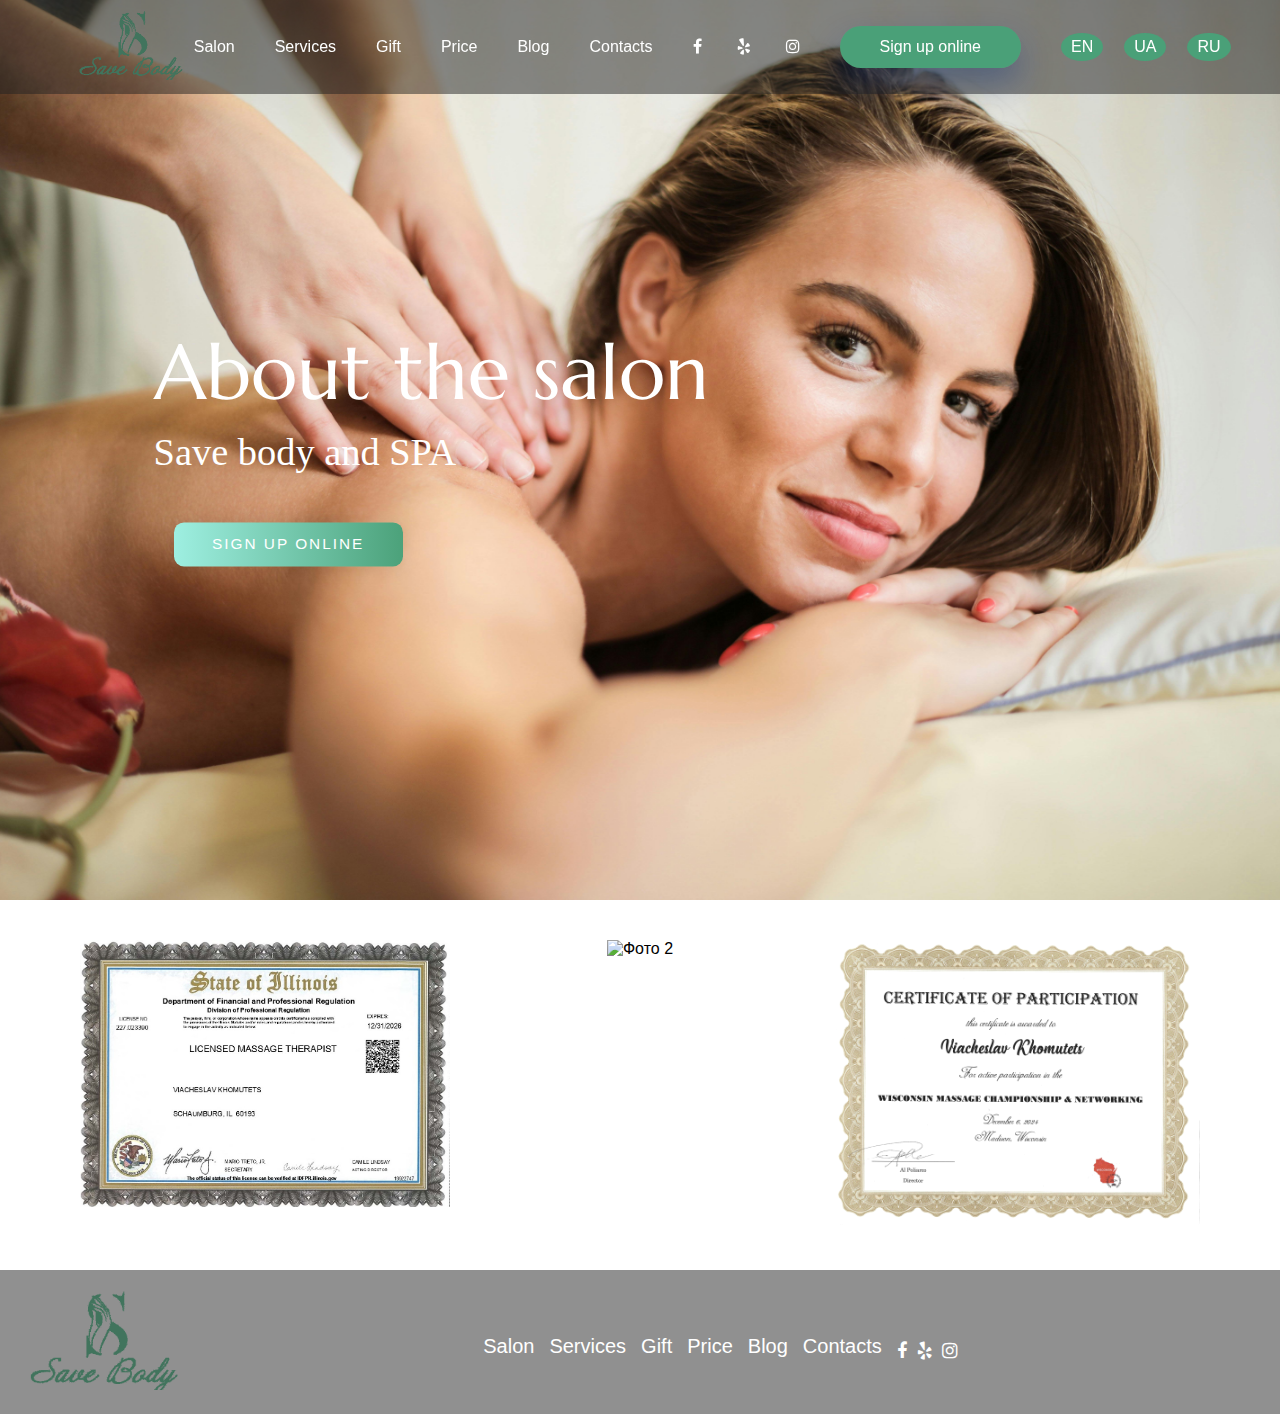
==== about/index.html @ 9d0b8589 "11" ====
<!DOCTYPE html>
<html lang="en">
  <head>
    <meta charset="UTF-8">
    <meta name="viewport" content="width=device-width, initial-scale=1.0">
    <meta name="description" content="Save Body - Massage and Spa Services. Discover professional wellness treatments for your relaxation and health.">
  
    <link rel="shortcut icon" href="../images/logo_transparent.png" type="image/png">
    <link rel="preconnect" href="https://fonts.googleapis.com">
    <link rel="preconnect" href="https://fonts.gstatic.com" crossorigin>
    <link
      href="https://fonts.googleapis.com/css2?family=Alex+Brush&family=Abril+Fatface&family=Bebas+Neue&family=Dancing+Script:wght@400..700&family=Inter:ital,opsz,wght@0,14..32,100..900;1,14..32,100..900&family=Merriweather:ital,wght@0,300;0,400;0,700;0,900;1,300;1,400;1,700;1,900&family=Marcellus&family=Podkova:wght@400..800&family=Titillium+Web:ital,wght@0,200;0,300;0,400;0,600;0,700;0,900;1,200;1,300;1,400;1,600;1,700&family=Work+Sans:ital,wght@0,100..900;1,100..900&family=Zeyada&family=Open+Sans:ital,wght@0,300..800;1,300..800&display=swap"
      rel="stylesheet">
    <link rel="stylesheet" href="https://cdnjs.cloudflare.com/ajax/libs/font-awesome/4.7.0/css/font-awesome.min.css">
    <link rel="stylesheet" href="../assets/style.css">
    <title>Save Body</title>
  </head>
  

  <body>
    <header class="header">
      <div class="logo"><img src="../images/logo_transparent_green.png" alt="Save body"></div>
      <button class="burger-menu" aria-label="Открыть меню">
        <span></span>
        <span></span>
        <span></span>
      </button>
      <nav class="navbar">
        <a href="../index.html" data-i18n="header.nav.salon">Salon</a>
        <a href="./servicer/index.html">Services</a>
        <a href="#certificates">Gift</a>
        <a href="#price">Price</a>
        <a href="#blog">Blog</a>
        <a href="#contact">Contacts</a>
  
        <div class="social-links">
          <a href="https://www.facebook.com/Vkhomutets" class="facebook"><i class="fa fa-facebook"></i></a>
          <a href="https://www.yelp.com/biz/massage-and-spa-save-body-streamwood-3?osq=Massage+%26+spa+save+body"
            class="yelp"> <i class="fa fa-yelp" aria-hidden="true"></i> </a>
          <a href="https://www.instagram.com/save_body_chicago/"><i class="fa fa-instagram"></i></a>
        </div>
        <a href="https://www.massagebook.com/business/24086155/select-product/services/?src=massagebook&ncf_source=friendly_url"
          class="btn-header">Sign up online</a>
        <div class="language-selector">
          <a href="../index.html" class="language-btn">EN</a>
          <a href="../lang/index-ua.html" class="language-btn">UA</a>
          <a href="../lang/index-ru.html" class="language-btn">RU</a>
        </div>
  
      </nav>
    </header>
  
    <!-- Slideshow container -->
<div class="slideshow-container">

    <!-- Full-width images with number and caption text -->
    <div class="mySlides fade">
      
      <img src="../images/slide1.jpg" style="width:100%">
      <div class="text">
        <h2>About the salon</h2>
        <p>Save body and SPA</p>
        <a href="https://www.massagebook.com/business/24086155/select-product/services/?src=massagebook&ncf_source=friendly_url" class="slider-button">Sign up online</a>
      </div>
    </div>
  
   
    </div>
  
    <!-- Next and previous buttons -->
  
  </div>
  <section class="projcard">
    <div class="cards-container">
      <!-- Карточка 1 -->
      <div class="card-projcard">
        <img src="../images/_Full page photo_page-0001.jpg" style="width: 100%;" alt="Фото 1">
        
      </div>
  
      <!-- Карточка 2 -->
      <div class="card-projcard">
        <img src="../images/2025-01-08_125745 (2).jpg" style="width: 100%;" height="100%"  alt="Фото 2">
  
       
      </div>
  
      <!-- Карточка 3 -->
      <div class="card-projcard">
        <img src="../images/2025-01-08_131130.jpg"  style="width: 100%;" alt="Фото 3">
  
  
       
  
      </div>
    </div>
  </section>




  <footer id="footer">
    <div class="logo"><img src="../images/logo_transparent_green.png" alt="Salon Logo"></div>

    <nav class="footer-navbar">
      <a href="./about/index.html">Salon</a>
      <a href="./servicer/index.html">Services</a>
      <a href="#certificates">Gift</a>
      <a href="#price">Price</a>
      <a href="#blog">Blog</a>
      <a href="#contact">Contacts</a>

      <div class="footer-social-link">
        <a href="https://www.facebook.com/Vkhomutets" class="facebook"><i class="fa fa-facebook"></i></a>
        <a href="https://www.yelp.com/biz/massage-and-spa-save-body-streamwood-3?osq=Massage+%26+spa+save+body"
          class="yelp"> <i class="fa fa-yelp" aria-hidden="true"></i> </a>
        <a href="https://www.instagram.com/save_body_chicago/"><i class="fa fa-instagram"></i></a>
      </div>
    </nav>


    <div id="google_translate_element"></div>





  </footer>

</body>
</html>
---- assets/style.css ----
html, body {
  margin: 0;
  padding: 0;
  width: 100%;
  overflow-x: hidden;
  font-family: Arial, sans-serif;
}




.header {
    position: absolute; /* Хедер размещается поверх других элементов */
     width: 100%;
    display: flex;
    justify-content: center;
    align-items: center;
       padding: 10px 20px;
    background-color: rgba(34, 34, 34, 0.5); /* Полупрозрачный черный фон */
    color: white;
    z-index: 10; /* Поверх всех элементов */
    position: fixed;
}

.logo img {
    height: 70px;
    margin-left: 10px;
}

.navbar {
    display: flex;
    align-items: center;
    gap: 20px;
  
}

.navbar a {
    color: white;
    text-decoration: none;
    margin: 0 10px;
}

.social-links {
    display: flex;
    gap: 15px;
}

.social-links a {
    color: white;
    text-decoration: none;
    font-size: 20px;
}
.social-links a {
  color: white; /* Белый цвет */
  font-size: 20px; /* Размер иконок */
  transition: color 0.3s ease; /* Плавный переход цвета */
  text-decoration: none; /* Убираем подчеркивание */
}


.navbar a:hover,
.social-links a:hover{
  color: #4aa078;
}

.language-selector {
  display: flex;
  gap: 1px;
}

.language-btn {
  padding: 5px 10px;
  border: none;
  border-radius: 50%; /* Для округлости кнопки */
  background-color: #4aa078;
  font-size: 16px;
  cursor: pointer;
  transition: background-color 0.3s ease;
}

.language-btn:hover {
  background-color: #d0d0d0; /* Цвет при наведении */
}



.btn-header{
  text-decoration: none;
  display: inline-block;
  padding: 12px 40px;
  margin: 10px 20px;
  border-radius: 30px;
  background-image: linear-gradient(to right, #4aa078 0%, #4aa078 62%, #4aa078 100%);
  background-position: 100% 0;
  background-size: 100% 100%;
  font-family: 'Montserrat', sans-serif;
  font-size: 24px;
  font-weight: 300;
  color: white;
  box-shadow: 0 16px 32px 0 rgba(0, 40, 120, .35);
  transition: .5s;
}

.btn-header:hover {
  box-shadow: 0 0 0 0 rgba(0, 40, 120, 0);
  background-position: 0 1;
}




/* Стили для бургер-меню */
.burger-menu {
  display: none;
  flex-direction: column;
  justify-content: space-between;
  gap: 5px;
  background: none;
  border: none;
  cursor: pointer;
  position: absolute; /* Для точного позиционирования */
    right: 50px; /* Расположить справа */
    top: 50%; /* Выравнивание по вертикали */
    transform: translateY(-50%); /* Центрирование по вертикали */
    z-index: 20; /* Поверх других элементов */
}

.burger-menu span {
  width: 25px;
  height: 3px;
  background-color: #333;
  border-radius: 2px;
  transition: all 0.3s;
}






.burger-menu.open span:nth-child(1) {
  transform: rotate(45deg) translate(5px, 5px);
}
.burger-menu.open span:nth-child(2) {
  opacity: 0;
}
.burger-menu.open span:nth-child(3) {
  transform: rotate(-45deg) translate(5px, -5px);
}
@media (orientation: landscape) {
  .header {
    padding: 10px 15px;
  }

  .navbar a {
    font-size: 16px;
  }

  .btn-header {
    font-size: 18px;
  }
}

@media (orientation: portrait) {
  .header {
    flex-direction: column;
  }

  .navbar {
    flex-direction: column;
    text-align: center;
  }

  .btn-header {
    width: 80%;
    text-align: center;
  }
}
@media (max-width: 1200px) {
  .header {
    padding: 8px 16px;
  }

  .navbar {
    gap: 15px;
  }

  .btn-header {
    font-size: 20px;
    padding: 10px 30px;
  }
}











/* Адаптивность */
@media (max-width: 960px) {
 

  .navbar {
      display: none;
      flex-direction: column;
      gap: 10px;
      position: absolute;
      top: 100%;
      right: 0;
      background-color: rgba(34, 34, 34, 0.5);
      width: 100%;
      box-shadow: 0 4px 6px rgba(0, 0, 0, 0.1);
      padding: 20px;
      margin-right: 20px;
  }

  .navbar.active {
      display: flex;
  }

  .burger-menu {
      display: flex;
  }


 


}

@media (max-width: 960px) {
  .header {
      flex-wrap: wrap;
  }

  .navbar {
      flex-wrap: wrap;
      justify-content: center;
  }

  .navbar a {
      margin: 5px;
  }
}
@media (max-width: 960px) and (min-width: 768px) {
  .header {
    flex-wrap: wrap;
    padding: 8px 16px;
  }

  .navbar {
    display: none;
    gap: 10px;
  }

  .burger-menu {
    display: flex;
  }

  .btn-header {
    font-size: 18px;
    padding: 10px 25px;
  }
}







@media (max-width: 768px) and (min-width: 480px) {
  .header {
    flex-direction: column;
    align-items: center;
  }

  .navbar {
    display: none;
    flex-direction: column;
    gap: 10px;
  }

  .burger-menu {
    display: flex;
  }

  .btn-header {
    font-size: 16px;
    padding: 8px 20px;
  }

  .social-links {
    gap: 10px;
    font-size: 18px;
  }
}







@media (max-width: 480px) {
  .header {
    flex-direction: column;
    padding: 5px 10px;
  }

  .logo img {
    height: 40px;
  }

  .navbar {
    width: 100%;
    padding: 10px;
  }

  .navbar a {
    font-size: 14px;
    padding: 5px 0;
  }

  .btn-header {
    font-size: 14px;
    padding: 6px 16px;
  }

  .language-selector button {
    font-size: 14px;
  }

  .social-links {
    font-size: 16px;
    gap: 8px;
  }
}












/* Общие стили для слайдера */
.slideshow-container {
  width: 100%;
  position: relative;
  margin: auto;
  height: 100vh;
  overflow: hidden;
}

.mySlides {
  position: absolute;
  width: 100%;
  height: 100vh;
}

.mySlides img {
  width: 100%;
  height: 100%;
  object-fit: cover;
}

.text {
  position: absolute;
  left: 10%;
  top: 50%;
  transform: translateY(-50%);
  color: white;
  padding: 2vw;
  max-width: 80%;
  text-align: left;
  border-radius: 10px;
}

.text h2 {
  margin: 0;
  font-size: 8vw;
  font-weight: 400;
  font-family: "Marcellus", serif;
}

.text p {
  font-size: 4vw;
  margin-top: 10px;
  font-family: "Playfair Display SC", serif;
  font-weight: 400;
}

.slider-button {
  text-decoration: none;
  display: inline-block;
  color: white;
  padding: 20px 30px;
  margin: 10px 20px;
  border-radius: 10px;
  font-family: 'Montserrat', sans-serif;
  text-transform: uppercase;
  letter-spacing: 2px;
  background-image: linear-gradient(to right, #9EEFE1 0%, #4aa078 51%, #41745d 100%);
  background-size: 200% auto;
  box-shadow: 0 0 20px rgba(0, 0, 0, .1);
  transition: .5s;
}

.slider-button:hover {
  background-position: right center;
}

.prev, .next {
  position: absolute;
  top: 50%;
  padding: 16px;
  color: white;
  font-weight: bold;
  font-size: 1.0vw;
  background-color: #41745d;
  border: none;
  cursor: pointer;
  border-radius: 50%;
  z-index: 1;
  transform: translateY(-50%);
  transition: background-color 0.3s ease;
}

.prev:hover, .next:hover {
  background-color: rgba(0, 0, 0, 0.8);
  color: white;
}

.prev {
  left: 10px;
}

.next {
  right: 10px;
}

.fade {
  animation-name: fade;
  animation-duration: 1.5s;
}

@keyframes fade {
  from {
    opacity: 0.4;
  }
  to {
    opacity: 1;
  }
}

/* Адаптивные стили для разных экранов */
@media (min-width: 1200px) {
  .text h2 {
    font-size: 6vw;
  }
  .text p {
    font-size: 3vw;
  }
  .slider-button {
    font-size: 1.2vw;
    padding: 1vw 3vw;
  }
}

@media (max-width: 1199px) and (min-width: 993px) {
  .text h2 {
    font-size: 5vw;
  }
  .text p {
    font-size: 2.5vw;
  }
  .slider-button {
    font-size: 1.5vw;
    padding: 1.2vw 4vw;
  }
}

@media (max-width: 992px) and (min-width: 769px) {
  .text h2 {
    font-size: 4.5vw;
  }
  .text p {
    font-size: 2.2vw;
  }
  .slider-button {
    font-size: 2vw;
    padding: 1.5vw 5vw;
  }
}

/* Для портретной ориентации */
@media (max-width: 768px) and (orientation: portrait) {
  .text {
    top: 50%;
    bottom: 1%;
  }
  .text h2 {
    font-size: 8vw;
  }
  .text p {
    font-size: 4vw;
  }
  .slider-button {
    font-size: 3vw;
    padding: 2vw 6vw;
    bottom: 1%;

  }
  .mySlides img {
    object-fit: cover;
    height: auto;
    width: auto;
  }
  .prev, .next{
    display: none;
  }

}

/* Для альбомной ориентации */
@media (max-width: 768px) and (orientation: landscape) {
  .text {
    top: 50%;
  }
  .text h2 {
    font-size: 6vw;
  }
  .text p {
    font-size: 3vw;
  }
  .slider-button {
    font-size: 2.5vw;
    padding: 2vw 4vw;
  }
  .mySlides img {
    object-fit: cover;
    width: 100%;
    height: 100vh;
  }

  

  
}

/* Для экранов до 576px */
@media (max-width: 576px) {
  .text {
    left: 5%;
   
    max-width: 90%;
    padding: 1.5vw;
  }
  .text h2 {
    font-size: 8vw;
  }
  .text p {
    font-size: 4vw;
  }
  .slider-button {
    font-size: 3vw;
    padding: 3vw 7vw;
  }
  .mySlides img {
    object-fit: contain;
    width: 100%;
    height: auto;
  }

  .prev, .next{
    display: none;
  }


  .slideshow-container {
    height: 100vh; /* Убедитесь, что высота используется корректно */
    margin-top: 0;
  }

  .about-us {
    margin-top: 0;
  }

  
}

/* Для экранов до 320px */
@media (max-width: 320px) {
  .text h2 {
    font-size: 10vw;
  }
  .text p {
    font-size: 5vw;
  }
  .slider-button {
    font-size: 3.5vw;
    padding: 2.5vw 5vw;
  }
  .mySlides img {
    object-fit: cover;
    width: 100%;
    height: auto;
  }
}










/* Общие стили для блока "О нас" */
/* Основные стили для секции "О нас" */
.about-us, .spa-program {
  text-align: center;
  padding: 20px 20px;
  background-color: #f4f4f4;
}

.about-title, .spa-title, .title-certificates{
  font-size: 10vh;
  margin-bottom: 20px;
  color:#41745d;
  font-family: "Marcellus", serif;
  text-align: center;
  line-height: 1.2;
  text-transform: uppercase;
  font-weight: 400;
}

.about-description, .spa-description, .text-certificates{
  font-size: 3vh;
  margin: 0 auto 40px;
  line-height: 1.6;
  color: #666;
  font-family: "Marcellus", serif;
  text-align: center;
}

/* Стили для контейнера с карточками */
.cards-container {
  display: flex;
  justify-content: center;
  flex-wrap: wrap;
 gap: 5px;
  margin: 40px;
}

/* Карточки */
.card {
  flex: 1 1 calc(10.333% - 10px); /* По умолчанию карточки занимают 1/3 ширины */
  background-color: #fff;
  border-radius: 10px;
 
  overflow: hidden;
  
  text-align: center;
}

.card img {
  width: 80%;
  height: 400px;
  object-fit: cover;
  border-radius: 10px;
}



.card p {
  font-size: 2.5vh;
  margin: 10px;
  font-optical-sizing: auto;
 
  font-style: normal;

  font-family: "Open Sans", serif;
}

/* Адаптивные стили */



@media (max-width:992px) and (orientation: portrait) {
  .about-us {
    margin-top: -310px;
  
  }
}

/* Для экранов до 992px */
@media (max-width: 992px) {
  .slideshow-container, .mySlides {
    height: 80vh;
    
  }

  .text h2 {
    font-size: 6vw;
  }

  .text p {
    font-size: 3vw;
  }

  .slider-button {
    font-size: 1.5vw;
  }

  



  .about-title, .spa-title {
    font-size: 6vh;
  }

  .about-description, .spa-description {
    font-size: 2.5vh;
  }

  .cards-container {
    gap: 30px;
  }

  .card {
    flex: 1 1 calc(40% - 30px); /* Карточки занимают 50% ширины */
  }

  .card img {
    height: 400px; /* Уменьшаем высоту изображения */
  }

  .card p {
    font-size: 2vh;
  }
}

/* Для экранов до 576px */
@media (max-width: 576px) {
  .slideshow-container, .mySlides {
    height: 60vh;
  }

  .text h2 {
    font-size: 5vw;
  }

  .text p {
    font-size: 2.5vw;
  }

  .slider-button {
    font-size: 2vw;
  }

  .about-us {
    margin-top: -100px;
  
  }


  .about-title, .spa-title {
    font-size: 5vh;

  }

  .about-description, .spa-description {
    font-size: 2vh;
  }

  .cards-container {
    gap: 20px;
  }

  .card {
    flex: 1 1 50%; /* Карточки занимают 100% ширины */
  }

  .card img {
    height: 200px; /* Уменьшаем высоту изображения */
  }

  .card p {
    font-size: 1.8vh;
  }
}

/* Для экранов до 320px */
@media (max-width: 320px) {
  .slideshow-container, .mySlides {
    height: 50vh;
  }

  .text h2 {
    font-size: 4vw;
  }

  .text p {
    font-size: 2vw;
  }

  .slider-button {
    font-size: 1.8vw;
  }


  .about-title, .spa-title {
    font-size: 4.5vh;
  }

  .about-description, .spa-description {
    font-size: 1.8vh;
  }

  .card img {
    height: 300px; /* Уменьшаем высоту изображения для самых маленьких экранов */
  }

  .card p {
    font-size: 1.5vh;
  }
}
 
  
 

  
 
  
  /* Контейнер для карточек */
.program-cards-container {
  display: flex;
  justify-content: center;
  flex-wrap: wrap;
  gap: 20px;
  margin: 40px;
}

/* Стили для каждой карточки */
.program-card {
  flex: 1 1 calc(33.333% - 20px);
  background-color: white;
  border-radius: 20px;
  box-shadow: 0 4px 8px rgba(0, 0, 0, 0.1);
  overflow: hidden;
  text-align: center;
  -webkit-border-radius: 20px;
  -moz-border-radius: 20px;
  -ms-border-radius: 20px;
  -o-border-radius: 20px;
}

/* Стили для изображения в карточке */
.program-card img {
  width: 100%;
  height: 200px;
  object-fit: cover;
}

/* Стили для текста внутри карточки */
.program-text {
  padding: 20px;
}

.program-text h3 {
  font-size: 24px;
  color: #333;
  margin-bottom: 10px;
}

.program-text p {
  font-size: 16px;
  color: #666;
  margin-bottom: 20px;
}

/* Таблица цен */
.price-table {
  width: 100%;
  border-collapse: collapse;
  margin-bottom: 20px;
}

.price-table th, .price-table td {
  padding: 10px;
  border: 1px solid #ddd;
  text-align: left;
}

.price-table th {
  background-color: #f7f7f7;
}

/* Общие стили для контейнера ссылок */
.buttons {
  display: flex;
  justify-content: center;
  
}

/* Общие стили для ссылок */
.btn {
  text-decoration: none;
  display: inline-block;
  width: 140px;
  height: 50px;
  line-height: 45px;
  border-radius: 5px;
  margin: 5px 5px;
  font-family: 'Montserrat', sans-serif;
  font-size: 11px;
  text-transform: uppercase;
  text-align: center;
  letter-spacing: 3px;
  font-weight: 600;
  color:white;
  background: #41745d;
  box-shadow: 0 8px 15px rgba(0, 0, 0, .1);
  transition: .3s;
  
}

/* MEDIA QUERIES */

/* Для экранов от 1200px и выше */
@media (min-width: 1200px) {
  .program-card {
    width: 33%;
  }
  .buttons .btn {
    width: 140px;
    height: 45px;
    font-size: 12px;
  }




}

/* Для экранов от 992px до 1199px */
@media (max-width: 1199px) and (min-width: 992px) {
  .program-card {
    width: 30%;
  }

  .buttons .btn {
    width: 120px;
    height: 40px;
    font-size: 11px;
  }



}

/* Для экранов от 768px до 991px */
@media (max-width: 991px) and (min-width: 768px) {
  .program-card {
    width: 45%;
  }
  .buttons .btn {
    width: 120px;
    height: 40px;
    font-size: 10px;
  }




}

/* Для экранов от 480px до 767px */
@media (max-width: 767px) and (min-width: 480px) {
  .program-card {
    width: 90%;
  }
  .program-text h3 {
    font-size: 20px;
  }
  .program-text p {
    font-size: 14px;
  }
  .buttons .btn {
    width: 100%;
    height: 45px;
    font-size: 12px;
    text-align: center;
  }

  .buttons {
    flex-direction: column;
    gap: 10px;
  }




}

/* Для экранов менее 480px */
@media (max-width: 479px) {
  .program-card {
    width: 100%;
  }
  .program-text h3 {
    font-size: 18px;
  }
  .program-text p {
    font-size: 12px;
  }

  .buttons .btn {
    width: 100%;
    height: 50px;
    font-size: 14px;
    text-align: center;
  }

  .buttons {
   
    gap: 5px;
  }


}

/* Для вертикальной ориентации экрана */
@media (orientation: portrait) {
  /* Увеличиваем размеры текста для улучшения восприятия на мобильных устройствах */
  .program-text h3 {
    font-size: 22px;
  }
  .program-text p {
    font-size: 16px;
  }

  .program-card {
    width: 100%; /* Уменьшаем ширину карточек для вертикальных экранов */
  }

  .program-cards-container {
    flex-direction: column;
    align-items: center;
  }
  .buttons .btn {
    width: 110px;
    height: 38px;
    font-size: 10px;
  }



}

/* Для горизонтальной ориентации экрана */
@media (orientation: landscape) {
  /* Настройка для горизонтальных экранов */
  .program-card {
    width: 45%; /* Ширина карточек немного увеличивается на горизонтальных экранах */
  }

  .program-cards-container {
    flex-direction: row;
    justify-content: space-between;
  }
  .buttons .btn {
    width: 120px;
    height: 40px;
    font-size: 11px;
  }



}


  /* Стили для блока с кнопкой */
.services-description {
    width: 100%;
   padding: 30px;
    
    color: white;
    text-align: center;
    box-sizing: border-box;
  }
  
  .services-button {
    text-decoration: none;
    display: inline-flex; /* Центрирование содержимого */
    justify-content: center; /* Выравнивание текста по центру */
    align-items: center;
    padding: 12px 40px; /* Уменьшенный горизонтальный отступ для адаптивности */
    margin: 10px auto; /* Центровка по горизонтали */
    border-radius: 30px;
    background-image: linear-gradient(to right, #4aa078 0%, #4aa078 62%, #4aa078 100%);
    background-position: 100% 0;
    background-size: 100% 100%;
    font-family: 'Montserrat', sans-serif;
    font-size: 24px;
    font-weight: 300;
    color: white;
    box-shadow: 0 16px 32px 0 rgba(0, 40, 120, .35);
    transition: .5s;
    max-width: 100%; /* Ограничение ширины */
    text-align: center;
}
  
  .services-button h2 {
    margin: 0;
    font-size: 28px;
  
  }
  
  .services-button:hover {
    background-color: white;
    border: 2px solid #41745d;
    color: #41745d;
}

.services-button h2:hover {
    color: #41745d;
}
  
/* Адаптивные стили */
@media screen and (max-width: 1200px) {
  .services-button {
      font-size: 22px;
      padding: 10px 30px;
  }
  .services-button h2 {
      font-size: 24px;
  }
}

@media screen and (max-width: 768px) {
  .services-button {
      font-size: 20px;
      padding: 8px 20px;
  }
  .services-button h2 {
      font-size: 22px;
  }
}

@media screen and (max-width: 480px) {
  .services-button {
      font-size: 18px;
      padding: 6px 15px;
  }
  .services-button h2 {
      font-size: 20px;
  }
}


/* General Styles */
.container-certificates {
  max-width: 1600px;
  margin: 40px;
  padding: 20px;
  display: flex;
  flex-wrap: wrap;
  align-items: center;
  justify-content: space-between;
  background-color: #fff;
  box-shadow: 0 4px 6px rgba(0, 0, 0, 0.1);
  border-radius: 10px;
}

.slider-container {
  flex: 1 1 50%;
  position: relative;
  overflow: hidden;
  border-radius: 10px;
}

.slider {
  display: flex;
  transition: transform 0.5s ease-in-out;
}

.slider img {
  width: 100%;
  object-fit: cover;
}

.arrow {
  position: absolute;
  top: 50%;
  transform: translateY(-50%);
  background-color: rgba(0, 0, 0, 0.5);
  color: #fff;
  border: none;
  padding: 10px;
  cursor: pointer;
  border-radius: 50%;
  z-index: 10;
}

.arrow-left {
  left: 10px;
}

.arrow-right {
  right: 10px;
}

.text-container {
  flex: 1 1 45%;
  padding: 20px;
}

.text-container h1 {
  font-size: 3vw;
  color: #197c0e;
  font-family: "Marcellus", serif;
}

.text-container p {
  line-height: 1.5;
  margin: 10px 0;
  font-size: 3vh;
  font-family: "Marcellus", serif;
}

.button-container {
 justify-content: center;
  align-items: center;
}

.button-container a {
  display: inline-block;
  padding: 20px 60px;
  font-size: 16px;
  color: #fff;
  background-color: #2c6e49;
  text-decoration: none;
  border-radius: 7px;
  transition: background-color 0.3s;
}

.button-container a:hover {
  background-color: white;
  border: 2px solid #1f5a27;
  color: #1f5a27;
}

/* Media Queries for Responsiveness */

/* Large screens: 1200px and above */
@media (max-width: 1200px) {
  .container-certificates {
      flex-direction: row;
  }

  .slider-container {
      flex: 1 1 50%;
  }

  .text-container {
      flex: 1 1 45%;
  }

  .text-container h1 {
      font-size: 2.5vw;
  }

  .text-container p {
      font-size: 2vh;
  }

  .button-container a {
      font-size: 14px;
  }
}

/* Medium screens: between 800px to 1199px */
@media (max-width: 1199px) and (min-width: 800px) {
  .container-certificates {
      flex-direction: column;
  }

  .slider-container,
  .text-container {
      flex: 1 1 100%;
  }

  .text-container h1 {
      font-size: 4vw;
  }

  .text-container p {
      font-size: 2.5vh;
  }

  .button-container a {
      font-size: 14px;
  }
}

/* Small screens: 799px and below */
@media (max-width: 799px) {
  .container-certificates {
      flex-direction: column;
      padding: 10px;
  }

  .slider-container,
  .text-container {
      flex: 1 1 100%;
  }

  .text-container h1 {
      font-size: 3vw;
  }

  .text-container p {
      font-size: 2vh;
  }

  .button-container a {
      padding: 15px 40px;
      font-size: 14px;
  }

  .arrow {
      padding: 8px;
      font-size: 18px;
  }
}

/* Very small screens: between 320px to 480px */
@media (max-width: 480px) {
  .container-certificates {
      padding: 5px;
  }

  .text-container h1 {
      font-size: 6vw;
  }

  .text-container p {
      font-size: 2.5vh;
  }

  .button-container a {
      padding: 10px 30px;
      font-size: 12px;
  }

  .arrow {
      padding: 5px;
      font-size: 14px;
  }
}

.projcard{
  background: rgba(255, 255, 255, 0.796);
 
	 display: flex;
	margin: 0 auto;
	 font-size: 1rem;
	 justify-content: center;
	 align-items: center;
	 height: auto;
  max-width: 1200px;
}


.card-projcard{
  flex: 1 1 calc(13.33% - 20px); /* По умолчанию карточки занимают 1/3 ширины */
  background-color: #fff;
  border-radius: 10px;
 
  overflow: hidden;
  
  text-align: center;
}


#contact {
  display: flex;
  flex-direction: column;
  font-family: Arial, sans-serif;
  padding: 40px;
  background-color: #f9f9f9;
  border-radius: 8px;
  box-shadow: 0 4px 10px rgba(0, 0, 0, 0.1);
  max-width: 900px;
  margin: 0 auto;
}

#contact h2 {
  text-align: center;
  font-size: 36px;
  color: #41745d;
}

#contact h3 {
  font-size: 24px;
  color: #41745d;
  margin-bottom: 10px;
}

#contact p {
  font-size: 16px;
  color: #555;
  margin-bottom: 10px;
}



#contact ul li  {
  font-size: 16px;
  color: #41745d;
}

/* Контейнер для адреса и формы */
.contact-container {
  display: flex;
  justify-content: space-between;
  gap: 30px;
  margin-bottom: 40px;
}

.address {
  flex: 1;
}

/* Стили для карты */
.map-container {
  margin-top: 20px;
  margin-bottom: 20px;
}

.contact-form {
  flex: 1;
}

input[type=text], select, textarea {
  width: 100%;
  padding: 12px;
  border: 1px solid #ccc;
  border-radius: 4px;
  resize: vertical;
}

label {
  padding: 12px 12px 12px 0;
  display: inline-block;
}

input[type=submit] {
  background-color: #4CAF50;
  color: white;
  padding: 10px 60px;
  border: none;
  border-radius: 4px;
  cursor: pointer;
  float: left;
  align-items: center;
}

input[type=submit]:hover {
  background-color: #45a049;
}

.container {
  border-radius: 5px;
  background-color: #f2f2f2;
  padding: 20px;
}

.col-25 {
  float: left;
  width: 25%;
  margin-top: 6px;
}

.col-75 {
  float: left;
  width: 45%;
  margin-top: 6px;
}

/* Clear floats after the columns */
.row:after {
  content: "";
  display: table;
  clear: both;
}

/* Responsive layout - when the screen is less than 600px wide, make the two columns stack on top of each other instead of next to each other */
@media screen and (max-width: 600px) {
  .col-25, .col-75, input[type=submit] {
      width: 100%;
      margin-top: 0;
  }
}

/* Общие стили для футера */
#footer {
  display: flex;
  justify-content: space-between;
  align-items: center;
  padding: 20px;
  background-color: rgba(34, 34, 34, 0.5); /* Полупрозрачный черный фон */
    color: white;
  flex-wrap: wrap;
 text-align: center;
}

#footer .logo img {
  max-width: 150px;
  height: auto;
}

.footer-navbar {
  display: flex;
  flex-wrap: wrap;
  gap: 15px;
  justify-content: center;
  align-items: center;
  margin-top: 10px;
}

.footer-navbar a {
  text-decoration: none;
  color: white;
  font-size: 20px;
  transition: color 0.3s ease;
}

.footer-navbar a:hover {
  color: #4aa078;
}

.footer-social-link {
  display: flex;
  gap: 10px;
  justify-content: center;
  margin-top: 10px;
}

.footer-social-link a {
  font-size: 18px;
  color: white;
  transition: color 0.3s ease;
}

.footer-social-link a:hover {
  color: #4aa078;
}







/* Стили для экранов шириной 768px и ниже */
@media (max-width: 768px) {
  #footer {
    flex-direction: column;
    align-items: center;
    
  }

  .footer-navbar {
    flex-direction: column;
    gap: 10px;
  }

  .footer-social-link {
    margin-top: 15px;
  }
}

/* Стили для экранов шириной 480px и ниже */
@media (max-width: 480px) {
  .footer-navbar a {
    font-size: 12px;
  }

  .footer-social-link a {
    font-size: 16px;
  }

  #language-dropdown {
    font-size: 12px;
  }

  #footer .logo img {
    max-width: 120px;
  }
}

/* Горизонтальное расположение (экраны шириной от 768px и выше) */
@media (min-width: 768px) {
  #footer {
    flex-direction: row;
    justify-content: space-between;
  }

  .footer-navbar {
    flex-direction: row;
  }
}

/* Вертикальное расположение (экраны шириной до 768px) */
@media (max-width: 768px) {
  #footer {
    flex-direction: column;
    align-items: center;
  }

  .footer-navbar {
    flex-direction: column;
    gap: 10px;
  }

  .footer-social-link {
    margin-top: 15px;
  }

  #language-dropdown {
    margin-top: 15px;
  }
}

/* Уменьшение элементов для очень узких экранов (320px и меньше) */
@media (max-width: 320px) {
  .footer-navbar a {
    font-size: 14px;
  }

  .footer-social-link a {
    font-size: 16px;
  }

  #language-dropdown {
    font-size: 12px;
  }

  #footer .logo img {
    max-width: 100px;
  }
}
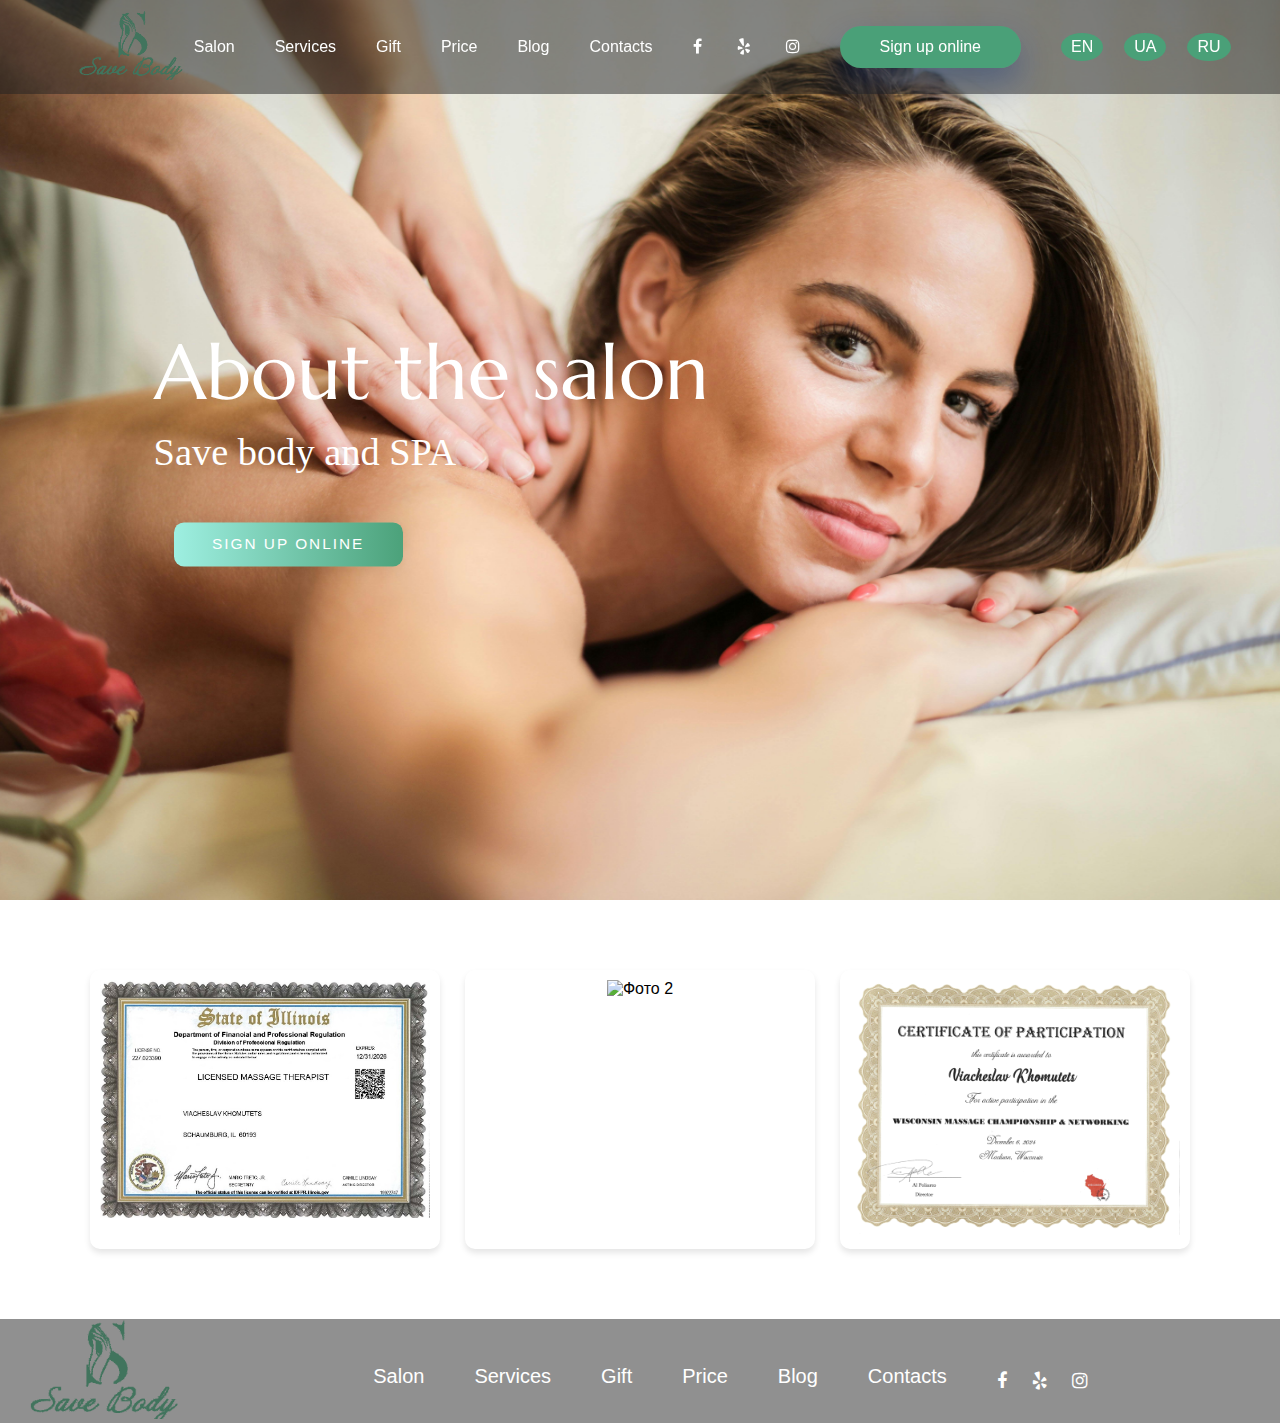
==== commit 83255353: "2" ====
--- a/about/index.html
+++ b/about/index.html
@@ -74,20 +74,20 @@
     <div class="cards-container">
       <!-- Карточка 1 -->
       <div class="card-projcard">
-        <img src="../images/_Full page photo_page-0001.jpg" style="width: 100%;" alt="Фото 1">
+        <img class="zoom"  src="../images/sertif 1.jpg" style="width: 100%;" alt="Фото 1">
         
       </div>
   
       <!-- Карточка 2 -->
       <div class="card-projcard">
-        <img src="../images/2025-01-08_125745 (2).jpg" style="width: 100%;" height="100%"  alt="Фото 2">
+        <img class="zoom" src="../images/2025-01-08_125745 (2).jpg" style="width: 100%;" height="100%"  alt="Фото 2">
   
        
       </div>
   
       <!-- Карточка 3 -->
       <div class="card-projcard">
-        <img src="../images/2025-01-08_131130.jpg"  style="width: 100%;" alt="Фото 3">
+        <img class="zoom" src="../images/2025-01-08_131130.jpg"  style="width: 100%;" alt="Фото 3">
   
   
        
--- a/assets/style.css
+++ b/assets/style.css
@@ -652,7 +652,7 @@
   font-size: 3vh;
   margin: 0 auto 40px;
   line-height: 1.6;
-  color: #666;
+  color: rgba(67, 67, 34, 0.718);
   font-family: "Marcellus", serif;
   text-align: center;
 }
@@ -840,8 +840,129 @@
     font-size: 1.5vh;
   }
 }
+
+
+
+
+.blog-section {
+  background: linear-gradient(to bottom, #fdfcfb, #e2d1c3);
+  background-size: 100% 50%; /* Градиент занимает только 50% высоты */
+  background-repeat: no-repeat;
+  background-position: top; /* Размещаем его в верхней части */
+  padding: 60px 20px;
+  display: flex;
+  flex-direction: column;
+  align-items: center;
+  text-align: center;
+  position: relative;
+}
+
+.blog-section::before {
+  content: "";
+  position: absolute;
+  top: 0;
+  left: 0;
+  width: 100%;
+  height: 100%;
+  
+  z-index: 1;
+}
+
+.blog-title {
+  font-size: 10vh;
+  
+  color:#41745d;
+  font-family: "Marcellus", serif;
+  text-align: center;
+  line-height: 1.2;
+  text-transform: uppercase;
+  font-weight: 400;
+}
+
+.blog-container {
+  background: rgba(255, 255, 255, 0.9);
+  padding: 20px;
+  border-radius: 12px;
+  width: 80%;
+  max-width: 800px;
+  box-shadow: 0 5px 15px rgba(0, 0, 0, 0.1);
+  position: relative;
+  z-index: 2;
+}
+
+.blog-container h2 {
  
-  
+  margin-bottom: 15px;
+  font-size: 3vh;
+  margin: 0 auto 40px;
+  line-height: 1.6;
+  color: rgba(67, 67, 34, 0.718);
+  font-family: "Marcellus", serif;
+  text-align: center;
+}
+
+.blog-image {
+  width: 100%;
+  height: auto;
+  border-radius: 10px;
+  margin-bottom: 15px;
+}
+
+.blog-container p {
+  font-size: 2.5vh;
+  margin: 10px;
+  font-optical-sizing: auto;
+ 
+  font-style: normal;
+
+  font-family: "Open Sans", serif;
+}
+
+.blog-button {
+  text-decoration: none;
+  display: inline-block;
+  color: white;
+  padding: 20px 30px;
+  margin: 10px 20px;
+  border-radius: 10px;
+  font-family: 'Montserrat', sans-serif;
+  text-transform: uppercase;
+  letter-spacing: 2px;
+  background-image: linear-gradient(to right, #9EEFE1 0%, #4aa078 51%, #41745d 100%);
+  background-size: 200% auto;
+  box-shadow: 0 0 20px rgba(0, 0, 0, .1);
+  transition: .5s;
+}
+
+.blog-button:hover {
+  background-position: right center;
+}
+
+/* Адаптивность */
+@media (max-width: 768px) {
+  .blog-container {
+      width: 95%;
+  }
+}
+
+@media (max-width: 480px) {
+  .blog-title {
+      font-size: 20px;
+  }
+  .blog-container {
+      padding: 15px;
+  }
+  .blog-container h2 {
+      font-size: 20px;
+  }
+  .blog-container p {
+      font-size: 14px;
+  }
+  .blog-button {
+      padding: 10px 15px;
+  }
+}
+
  
 
   
@@ -1110,7 +1231,7 @@
     display: inline-flex; /* Центрирование содержимого */
     justify-content: center; /* Выравнивание текста по центру */
     align-items: center;
-    padding: 12px 40px; /* Уменьшенный горизонтальный отступ для адаптивности */
+    padding: 20px 600px; /* Уменьшенный горизонтальный отступ для адаптивности */
     margin: 10px auto; /* Центровка по горизонтали */
     border-radius: 30px;
     background-image: linear-gradient(to right, #4aa078 0%, #4aa078 62%, #4aa078 100%);
@@ -1177,6 +1298,7 @@
 /* General Styles */
 .container-certificates {
   max-width: 1600px;
+  height: auto;
   margin: 40px;
   padding: 20px;
   display: flex;
@@ -1201,8 +1323,9 @@
 }
 
 .slider img {
-  width: 100%;
-  object-fit: cover;
+  max-width: 100%;
+  object-fit: contain;
+  max-height: 10%;
 }
 
 .arrow {
@@ -1375,28 +1498,47 @@
   }
 }
 
-.projcard{
-  background: rgba(255, 255, 255, 0.796);
- 
-	 display: flex;
-	margin: 0 auto;
-	 font-size: 1rem;
-	 justify-content: center;
-	 align-items: center;
-	 height: auto;
+.projcard {
+  background: rgba(255, 255, 255, 0.8); /* Лёгкий прозрачный фон */
+  display: flex;
+  flex-wrap: wrap; /* Адаптивность для контейнера */
+  justify-content: center; /* Центрирование карточек */
+  align-items: center;
+  margin: 0 auto;
+  padding: 20px;
+  font-size: 1rem;
   max-width: 1200px;
 }
 
-
-.card-projcard{
-  flex: 1 1 calc(13.33% - 20px); /* По умолчанию карточки занимают 1/3 ширины */
+.card-projcard {
+  flex: 1 1 calc(25.33% - 20px); /* Три карточки в ряд */
   background-color: #fff;
   border-radius: 10px;
- 
-  overflow: hidden;
-  
+  padding: 10px; /* Уменьшение отступа для компактности */
+  overflow: hidden; /* Для предотвращения выхода содержимого за границы */
+  margin: 10px; /* Расстояние между карточками */
   text-align: center;
-}
+  box-shadow: 0 4px 6px rgba(0, 0, 0, 0.1);
+  transition: transform 0.3s ease, box-shadow 0.3s ease;
+}
+
+.card-projcard:hover {
+  transform: translateY(-5px); /* Эффект поднятия */
+  box-shadow: 0 8px 12px rgba(0, 0, 0, 0.2);
+}
+
+.zoom {
+  width: 100%; /* Полная ширина внутри карточки */
+  height: auto;
+  transition: transform 0.5s ease;
+  object-fit: cover; /* Сохраняет пропорции изображения */
+}
+
+.card-projcard:hover .zoom {
+  transform: scale(1.2); /* Умеренное увеличение */
+}
+
+
 
 
 #contact {
@@ -1522,12 +1664,12 @@
 /* Общие стили для футера */
 #footer {
   display: flex;
-  justify-content: space-between;
+  flex-wrap:nowrap;
   align-items: center;
-  padding: 20px;
+  padding-left: 20px;
   background-color: rgba(34, 34, 34, 0.5); /* Полупрозрачный черный фон */
-    color: white;
-  flex-wrap: wrap;
+  color: white;
+  
  text-align: center;
 }
 
@@ -1539,7 +1681,7 @@
 .footer-navbar {
   display: flex;
   flex-wrap: wrap;
-  gap: 15px;
+  gap: 50px;
   justify-content: center;
   align-items: center;
   margin-top: 10px;
@@ -1558,7 +1700,7 @@
 
 .footer-social-link {
   display: flex;
-  gap: 10px;
+  gap: 25px;
   justify-content: center;
   margin-top: 10px;
 }
@@ -1582,13 +1724,13 @@
 /* Стили для экранов шириной 768px и ниже */
 @media (max-width: 768px) {
   #footer {
-    flex-direction: column;
+    flex-wrap: wrap;
     align-items: center;
     
   }
 
   .footer-navbar {
-    flex-direction: column;
+    flex-wrap: wrap;
     gap: 10px;
   }
 
@@ -1619,24 +1761,24 @@
 /* Горизонтальное расположение (экраны шириной от 768px и выше) */
 @media (min-width: 768px) {
   #footer {
-    flex-direction: row;
+    flex-wrap: wrap;
     justify-content: space-between;
   }
 
   .footer-navbar {
-    flex-direction: row;
+    flex-wrap: wrap;
   }
 }
 
 /* Вертикальное расположение (экраны шириной до 768px) */
 @media (max-width: 768px) {
   #footer {
-    flex-direction: column;
+    flex-wrap: wrap;
     align-items: center;
   }
 
   .footer-navbar {
-    flex-direction: column;
+    flex-wrap: wrap;
     gap: 10px;
   }
 
